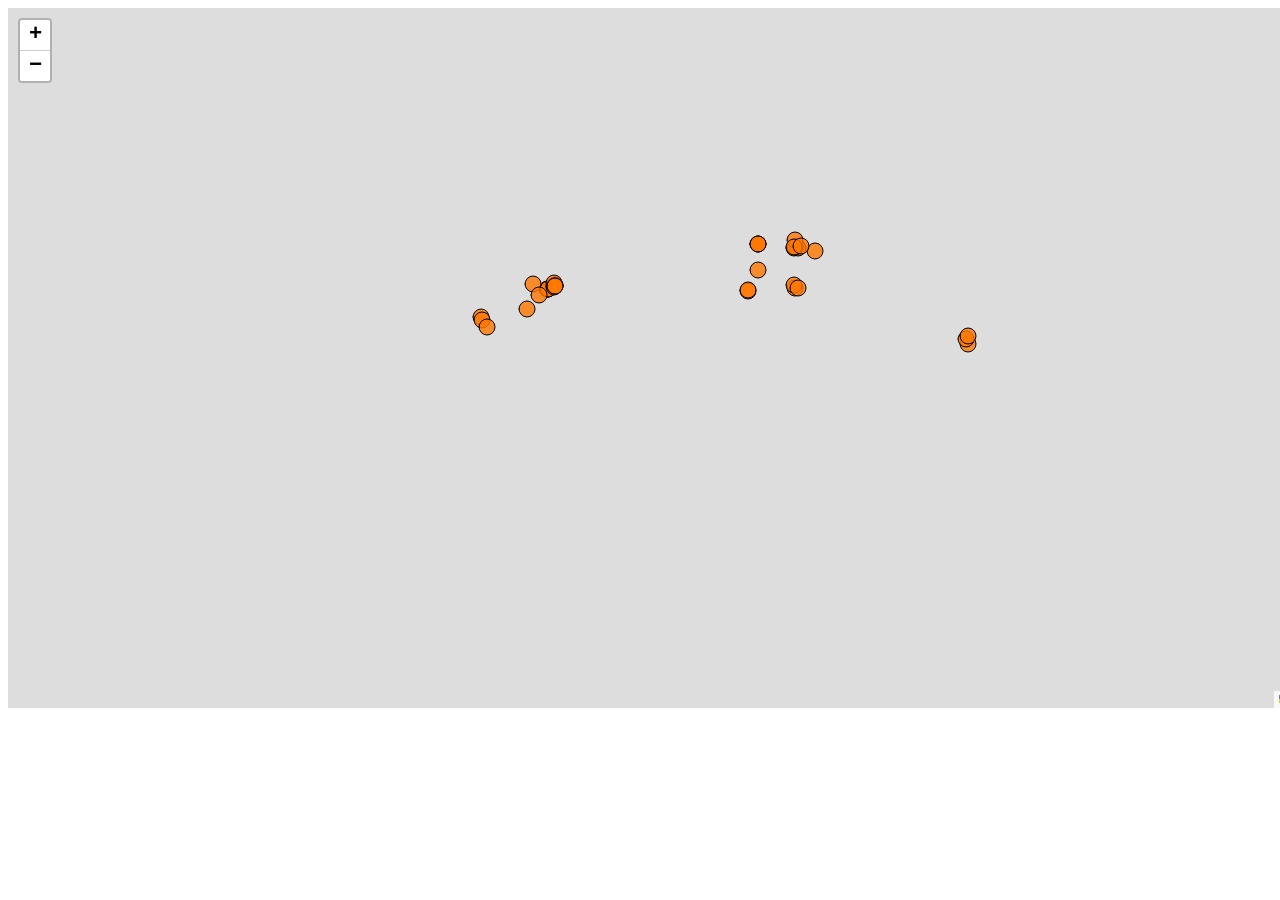
==== Unit-2-main/boilerplate/index.html @ 7f36823e "Initial commit" ====
<!DOCTYPE html>
<html lang="en">

<head>
    <link rel="stylesheet" href="lib/leaflet.css">
    <link rel="stylesheet" href="css/style.css">

</head>

<body>
    <div id="map">
    </div>
    <script type="text/javascript" src="lib/leaflet.js"></script>
    <script type="text/javascript" src="js/main.js"></script>
</body>

</html>
---- Unit-2-main/boilerplate/lib/leaflet.css ----
/* required styles */

.leaflet-pane,
.leaflet-tile,
.leaflet-marker-icon,
.leaflet-marker-shadow,
.leaflet-tile-container,
.leaflet-pane > svg,
.leaflet-pane > canvas,
.leaflet-zoom-box,
.leaflet-image-layer,
.leaflet-layer {
	position: absolute;
	left: 0;
	top: 0;
	}
.leaflet-container {
	overflow: hidden;
	}
.leaflet-tile,
.leaflet-marker-icon,
.leaflet-marker-shadow {
	-webkit-user-select: none;
	   -moz-user-select: none;
	        user-select: none;
	  -webkit-user-drag: none;
	}
/* Prevents IE11 from highlighting tiles in blue */
.leaflet-tile::selection {
	background: transparent;
}
/* Safari renders non-retina tile on retina better with this, but Chrome is worse */
.leaflet-safari .leaflet-tile {
	image-rendering: -webkit-optimize-contrast;
	}
/* hack that prevents hw layers "stretching" when loading new tiles */
.leaflet-safari .leaflet-tile-container {
	width: 1600px;
	height: 1600px;
	-webkit-transform-origin: 0 0;
	}
.leaflet-marker-icon,
.leaflet-marker-shadow {
	display: block;
	}
/* .leaflet-container svg: reset svg max-width decleration shipped in Joomla! (joomla.org) 3.x */
/* .leaflet-container img: map is broken in FF if you have max-width: 100% on tiles */
.leaflet-container .leaflet-overlay-pane svg {
	max-width: none !important;
	max-height: none !important;
	}
.leaflet-container .leaflet-marker-pane img,
.leaflet-container .leaflet-shadow-pane img,
.leaflet-container .leaflet-tile-pane img,
.leaflet-container img.leaflet-image-layer,
.leaflet-container .leaflet-tile {
	max-width: none !important;
	max-height: none !important;
	width: auto;
	padding: 0;
	}

.leaflet-container.leaflet-touch-zoom {
	-ms-touch-action: pan-x pan-y;
	touch-action: pan-x pan-y;
	}
.leaflet-container.leaflet-touch-drag {
	-ms-touch-action: pinch-zoom;
	/* Fallback for FF which doesn't support pinch-zoom */
	touch-action: none;
	touch-action: pinch-zoom;
}
.leaflet-container.leaflet-touch-drag.leaflet-touch-zoom {
	-ms-touch-action: none;
	touch-action: none;
}
.leaflet-container {
	-webkit-tap-highlight-color: transparent;
}
.leaflet-container a {
	-webkit-tap-highlight-color: rgba(51, 181, 229, 0.4);
}
.leaflet-tile {
	filter: inherit;
	visibility: hidden;
	}
.leaflet-tile-loaded {
	visibility: inherit;
	}
.leaflet-zoom-box {
	width: 0;
	height: 0;
	-moz-box-sizing: border-box;
	     box-sizing: border-box;
	z-index: 800;
	}
/* workaround for https://bugzilla.mozilla.org/show_bug.cgi?id=888319 */
.leaflet-overlay-pane svg {
	-moz-user-select: none;
	}

.leaflet-pane         { z-index: 400; }

.leaflet-tile-pane    { z-index: 200; }
.leaflet-overlay-pane { z-index: 400; }
.leaflet-shadow-pane  { z-index: 500; }
.leaflet-marker-pane  { z-index: 600; }
.leaflet-tooltip-pane   { z-index: 650; }
.leaflet-popup-pane   { z-index: 700; }

.leaflet-map-pane canvas { z-index: 100; }
.leaflet-map-pane svg    { z-index: 200; }

.leaflet-vml-shape {
	width: 1px;
	height: 1px;
	}
.lvml {
	behavior: url(#default#VML);
	display: inline-block;
	position: absolute;
	}


/* control positioning */

.leaflet-control {
	position: relative;
	z-index: 800;
	pointer-events: visiblePainted; /* IE 9-10 doesn't have auto */
	pointer-events: auto;
	}
.leaflet-top,
.leaflet-bottom {
	position: absolute;
	z-index: 1000;
	pointer-events: none;
	}
.leaflet-top {
	top: 0;
	}
.leaflet-right {
	right: 0;
	}
.leaflet-bottom {
	bottom: 0;
	}
.leaflet-left {
	left: 0;
	}
.leaflet-control {
	float: left;
	clear: both;
	}
.leaflet-right .leaflet-control {
	float: right;
	}
.leaflet-top .leaflet-control {
	margin-top: 10px;
	}
.leaflet-bottom .leaflet-control {
	margin-bottom: 10px;
	}
.leaflet-left .leaflet-control {
	margin-left: 10px;
	}
.leaflet-right .leaflet-control {
	margin-right: 10px;
	}


/* zoom and fade animations */

.leaflet-fade-anim .leaflet-popup {
	opacity: 0;
	-webkit-transition: opacity 0.2s linear;
	   -moz-transition: opacity 0.2s linear;
	        transition: opacity 0.2s linear;
	}
.leaflet-fade-anim .leaflet-map-pane .leaflet-popup {
	opacity: 1;
	}
.leaflet-zoom-animated {
	-webkit-transform-origin: 0 0;
	    -ms-transform-origin: 0 0;
	        transform-origin: 0 0;
	}
svg.leaflet-zoom-animated {
	will-change: transform;
}

.leaflet-zoom-anim .leaflet-zoom-animated {
	-webkit-transition: -webkit-transform 0.25s cubic-bezier(0,0,0.25,1);
	   -moz-transition:    -moz-transform 0.25s cubic-bezier(0,0,0.25,1);
	        transition:         transform 0.25s cubic-bezier(0,0,0.25,1);
	}
.leaflet-zoom-anim .leaflet-tile,
.leaflet-pan-anim .leaflet-tile {
	-webkit-transition: none;
	   -moz-transition: none;
	        transition: none;
	}

.leaflet-zoom-anim .leaflet-zoom-hide {
	visibility: hidden;
	}


/* cursors */

.leaflet-interactive {
	cursor: pointer;
	}
.leaflet-grab {
	cursor: -webkit-grab;
	cursor:    -moz-grab;
	cursor:         grab;
	}
.leaflet-crosshair,
.leaflet-crosshair .leaflet-interactive {
	cursor: crosshair;
	}
.leaflet-popup-pane,
.leaflet-control {
	cursor: auto;
	}
.leaflet-dragging .leaflet-grab,
.leaflet-dragging .leaflet-grab .leaflet-interactive,
.leaflet-dragging .leaflet-marker-draggable {
	cursor: move;
	cursor: -webkit-grabbing;
	cursor:    -moz-grabbing;
	cursor:         grabbing;
	}

/* marker & overlays interactivity */
.leaflet-marker-icon,
.leaflet-marker-shadow,
.leaflet-image-layer,
.leaflet-pane > svg path,
.leaflet-tile-container {
	pointer-events: none;
	}

.leaflet-marker-icon.leaflet-interactive,
.leaflet-image-layer.leaflet-interactive,
.leaflet-pane > svg path.leaflet-interactive,
svg.leaflet-image-layer.leaflet-interactive path {
	pointer-events: visiblePainted; /* IE 9-10 doesn't have auto */
	pointer-events: auto;
	}

/* visual tweaks */

.leaflet-container {
	background: #ddd;
	outline-offset: 1px;
	}
.leaflet-container a {
	color: #0078A8;
	}
.leaflet-zoom-box {
	border: 2px dotted #38f;
	background: rgba(255,255,255,0.5);
	}


/* general typography */
.leaflet-container {
	font-family: "Helvetica Neue", Arial, Helvetica, sans-serif;
	font-size: 12px;
	font-size: 0.75rem;
	line-height: 1.5;
	}


/* general toolbar styles */

.leaflet-bar {
	box-shadow: 0 1px 5px rgba(0,0,0,0.65);
	border-radius: 4px;
	}
.leaflet-bar a {
	background-color: #fff;
	border-bottom: 1px solid #ccc;
	width: 26px;
	height: 26px;
	line-height: 26px;
	display: block;
	text-align: center;
	text-decoration: none;
	color: black;
	}
.leaflet-bar a,
.leaflet-control-layers-toggle {
	background-position: 50% 50%;
	background-repeat: no-repeat;
	display: block;
	}
.leaflet-bar a:hover,
.leaflet-bar a:focus {
	background-color: #f4f4f4;
	}
.leaflet-bar a:first-child {
	border-top-left-radius: 4px;
	border-top-right-radius: 4px;
	}
.leaflet-bar a:last-child {
	border-bottom-left-radius: 4px;
	border-bottom-right-radius: 4px;
	border-bottom: none;
	}
.leaflet-bar a.leaflet-disabled {
	cursor: default;
	background-color: #f4f4f4;
	color: #bbb;
	}

.leaflet-touch .leaflet-bar a {
	width: 30px;
	height: 30px;
	line-height: 30px;
	}
.leaflet-touch .leaflet-bar a:first-child {
	border-top-left-radius: 2px;
	border-top-right-radius: 2px;
	}
.leaflet-touch .leaflet-bar a:last-child {
	border-bottom-left-radius: 2px;
	border-bottom-right-radius: 2px;
	}

/* zoom control */

.leaflet-control-zoom-in,
.leaflet-control-zoom-out {
	font: bold 18px 'Lucida Console', Monaco, monospace;
	text-indent: 1px;
	}

.leaflet-touch .leaflet-control-zoom-in, .leaflet-touch .leaflet-control-zoom-out  {
	font-size: 22px;
	}


/* layers control */

.leaflet-control-layers {
	box-shadow: 0 1px 5px rgba(0,0,0,0.4);
	background: #fff;
	border-radius: 5px;
	}
.leaflet-control-layers-toggle {
	background-image: url(images/layers.png);
	width: 36px;
	height: 36px;
	}
.leaflet-retina .leaflet-control-layers-toggle {
	background-image: url(images/layers-2x.png);
	background-size: 26px 26px;
	}
.leaflet-touch .leaflet-control-layers-toggle {
	width: 44px;
	height: 44px;
	}
.leaflet-control-layers .leaflet-control-layers-list,
.leaflet-control-layers-expanded .leaflet-control-layers-toggle {
	display: none;
	}
.leaflet-control-layers-expanded .leaflet-control-layers-list {
	display: block;
	position: relative;
	}
.leaflet-control-layers-expanded {
	padding: 6px 10px 6px 6px;
	color: #333;
	background: #fff;
	}
.leaflet-control-layers-scrollbar {
	overflow-y: scroll;
	overflow-x: hidden;
	padding-right: 5px;
	}
.leaflet-control-layers-selector {
	margin-top: 2px;
	position: relative;
	top: 1px;
	}
.leaflet-control-layers label {
	display: block;
	font-size: 13px;
	font-size: 1.08333em;
	}
.leaflet-control-layers-separator {
	height: 0;
	border-top: 1px solid #ddd;
	margin: 5px -10px 5px -6px;
	}

/* Default icon URLs */
.leaflet-default-icon-path { /* used only in path-guessing heuristic, see L.Icon.Default */
	background-image: url(images/marker-icon.png);
	}


/* attribution and scale controls */

.leaflet-container .leaflet-control-attribution {
	background: #fff;
	background: rgba(255, 255, 255, 0.8);
	margin: 0;
	}
.leaflet-control-attribution,
.leaflet-control-scale-line {
	padding: 0 5px;
	color: #333;
	line-height: 1.4;
	}
.leaflet-control-attribution a {
	text-decoration: none;
	}
.leaflet-control-attribution a:hover,
.leaflet-control-attribution a:focus {
	text-decoration: underline;
	}
.leaflet-attribution-flag {
	display: inline !important;
	vertical-align: baseline !important;
	width: 1em;
	height: 0.6669em;
	}
.leaflet-left .leaflet-control-scale {
	margin-left: 5px;
	}
.leaflet-bottom .leaflet-control-scale {
	margin-bottom: 5px;
	}
.leaflet-control-scale-line {
	border: 2px solid #777;
	border-top: none;
	line-height: 1.1;
	padding: 2px 5px 1px;
	white-space: nowrap;
	-moz-box-sizing: border-box;
	     box-sizing: border-box;
	background: rgba(255, 255, 255, 0.8);
	text-shadow: 1px 1px #fff;
	}
.leaflet-control-scale-line:not(:first-child) {
	border-top: 2px solid #777;
	border-bottom: none;
	margin-top: -2px;
	}
.leaflet-control-scale-line:not(:first-child):not(:last-child) {
	border-bottom: 2px solid #777;
	}

.leaflet-touch .leaflet-control-attribution,
.leaflet-touch .leaflet-control-layers,
.leaflet-touch .leaflet-bar {
	box-shadow: none;
	}
.leaflet-touch .leaflet-control-layers,
.leaflet-touch .leaflet-bar {
	border: 2px solid rgba(0,0,0,0.2);
	background-clip: padding-box;
	}


/* popup */

.leaflet-popup {
	position: absolute;
	text-align: center;
	margin-bottom: 20px;
	}
.leaflet-popup-content-wrapper {
	padding: 1px;
	text-align: left;
	border-radius: 12px;
	}
.leaflet-popup-content {
	margin: 13px 24px 13px 20px;
	line-height: 1.3;
	font-size: 13px;
	font-size: 1.08333em;
	min-height: 1px;
	}
.leaflet-popup-content p {
	margin: 17px 0;
	margin: 1.3em 0;
	}
.leaflet-popup-tip-container {
	width: 40px;
	height: 20px;
	position: absolute;
	left: 50%;
	margin-top: -1px;
	margin-left: -20px;
	overflow: hidden;
	pointer-events: none;
	}
.leaflet-popup-tip {
	width: 17px;
	height: 17px;
	padding: 1px;

	margin: -10px auto 0;
	pointer-events: auto;

	-webkit-transform: rotate(45deg);
	   -moz-transform: rotate(45deg);
	    -ms-transform: rotate(45deg);
	        transform: rotate(45deg);
	}
.leaflet-popup-content-wrapper,
.leaflet-popup-tip {
	background: white;
	color: #333;
	box-shadow: 0 3px 14px rgba(0,0,0,0.4);
	}
.leaflet-container a.leaflet-popup-close-button {
	position: absolute;
	top: 0;
	right: 0;
	border: none;
	text-align: center;
	width: 24px;
	height: 24px;
	font: 16px/24px Tahoma, Verdana, sans-serif;
	color: #757575;
	text-decoration: none;
	background: transparent;
	}
.leaflet-container a.leaflet-popup-close-button:hover,
.leaflet-container a.leaflet-popup-close-button:focus {
	color: #585858;
	}
.leaflet-popup-scrolled {
	overflow: auto;
	}

.leaflet-oldie .leaflet-popup-content-wrapper {
	-ms-zoom: 1;
	}
.leaflet-oldie .leaflet-popup-tip {
	width: 24px;
	margin: 0 auto;

	-ms-filter: "progid:DXImageTransform.Microsoft.Matrix(M11=0.70710678, M12=0.70710678, M21=-0.70710678, M22=0.70710678)";
	filter: progid:DXImageTransform.Microsoft.Matrix(M11=0.70710678, M12=0.70710678, M21=-0.70710678, M22=0.70710678);
	}

.leaflet-oldie .leaflet-control-zoom,
.leaflet-oldie .leaflet-control-layers,
.leaflet-oldie .leaflet-popup-content-wrapper,
.leaflet-oldie .leaflet-popup-tip {
	border: 1px solid #999;
	}


/* div icon */

.leaflet-div-icon {
	background: #fff;
	border: 1px solid #666;
	}


/* Tooltip */
/* Base styles for the element that has a tooltip */
.leaflet-tooltip {
	position: absolute;
	padding: 6px;
	background-color: #fff;
	border: 1px solid #fff;
	border-radius: 3px;
	color: #222;
	white-space: nowrap;
	-webkit-user-select: none;
	-moz-user-select: none;
	-ms-user-select: none;
	user-select: none;
	pointer-events: none;
	box-shadow: 0 1px 3px rgba(0,0,0,0.4);
	}
.leaflet-tooltip.leaflet-interactive {
	cursor: pointer;
	pointer-events: auto;
	}
.leaflet-tooltip-top:before,
.leaflet-tooltip-bottom:before,
.leaflet-tooltip-left:before,
.leaflet-tooltip-right:before {
	position: absolute;
	pointer-events: none;
	border: 6px solid transparent;
	background: transparent;
	content: "";
	}

/* Directions */

.leaflet-tooltip-bottom {
	margin-top: 6px;
}
.leaflet-tooltip-top {
	margin-top: -6px;
}
.leaflet-tooltip-bottom:before,
.leaflet-tooltip-top:before {
	left: 50%;
	margin-left: -6px;
	}
.leaflet-tooltip-top:before {
	bottom: 0;
	margin-bottom: -12px;
	border-top-color: #fff;
	}
.leaflet-tooltip-bottom:before {
	top: 0;
	margin-top: -12px;
	margin-left: -6px;
	border-bottom-color: #fff;
	}
.leaflet-tooltip-left {
	margin-left: -6px;
}
.leaflet-tooltip-right {
	margin-left: 6px;
}
.leaflet-tooltip-left:before,
.leaflet-tooltip-right:before {
	top: 50%;
	margin-top: -6px;
	}
.leaflet-tooltip-left:before {
	right: 0;
	margin-right: -12px;
	border-left-color: #fff;
	}
.leaflet-tooltip-right:before {
	left: 0;
	margin-left: -12px;
	border-right-color: #fff;
	}

/* Printing */
	
@media print {
	/* Prevent printers from removing background-images of controls. */
	.leaflet-control {
		-webkit-print-color-adjust: exact;
		print-color-adjust: exact;
		}
	}
---- Unit-2-main/boilerplate/css/style.css ----
#map { height: 700px;
width: 1500px; 
}
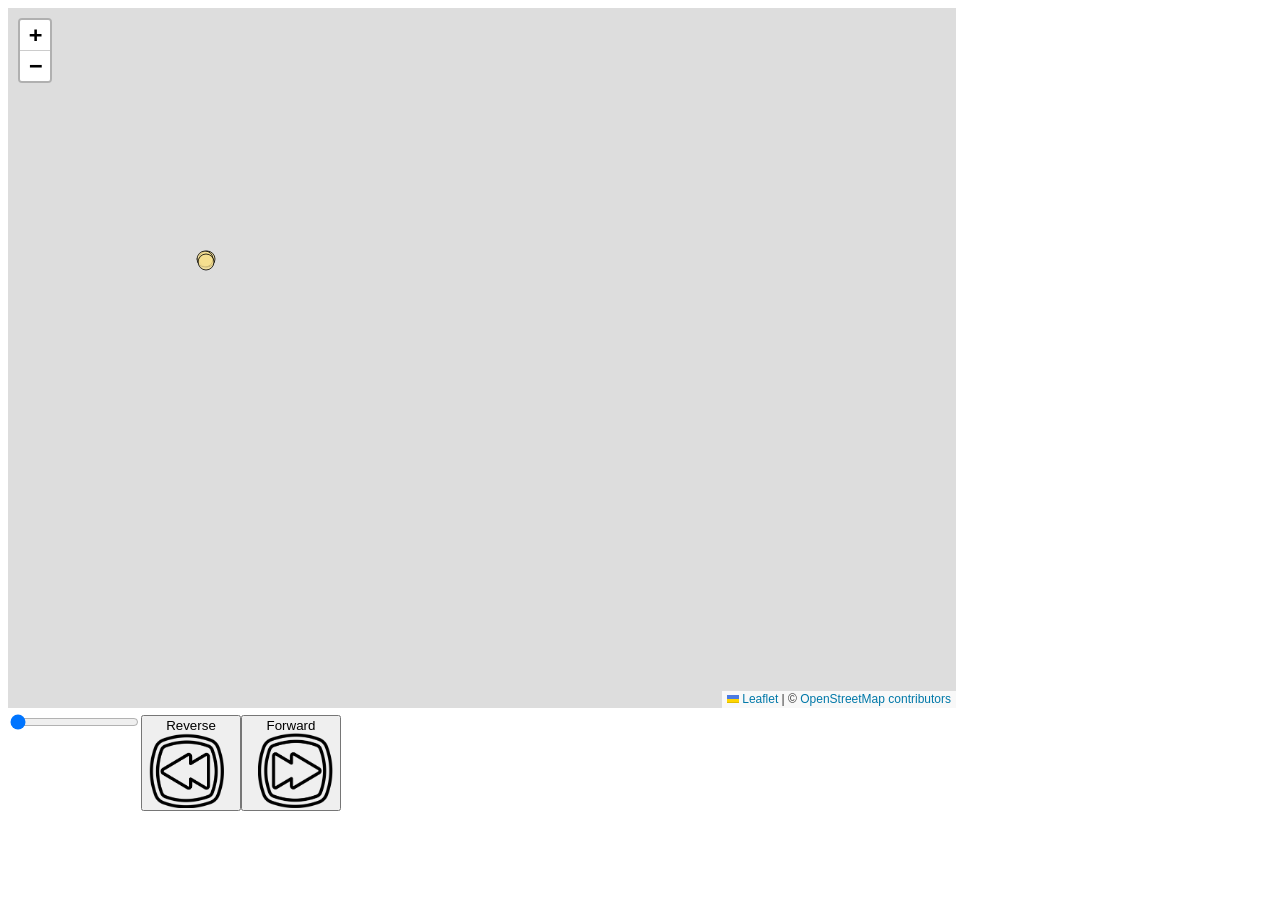
==== commit bdd362e2: "added squence that doesnt work and slider and data" ====
--- a/Unit-2-main/boilerplate/index.html
+++ b/Unit-2-main/boilerplate/index.html
@@ -8,10 +8,11 @@
 </head>
 
 <body>
-    <div id="map">
-    </div>
+    <div id="map"></div>
+    <div id="panel"></div>
     <script type="text/javascript" src="lib/leaflet.js"></script>
     <script type="text/javascript" src="js/main.js"></script>
 </body>
 
-</html>+</html>
+
--- a/Unit-2-main/boilerplate/css/style.css
+++ b/Unit-2-main/boilerplate/css/style.css
@@ -1,5 +1,33 @@
-#map { height: 700px;
-width: 1500px; 
+#map {    
+    height: 700px;    
+    width: 75%;
+    display: inline-block;
+    };
+
+    #panel {    
+        width: 20%;    
+        padding: 20px;
+        display: inline-block;
+        vertical-align: top;
+        text-align: center;
+        line-height: 42px;
+    };
+    .range-slider{
+        width: 75%
+    }
+.step{
+    width: 100px;
+    
+}
+.step img {
+    width: 75px;
+   
+}
+#reverse-img {
+    float: left;
 }
 
+#forward-img {
+    float: right;
+}
     
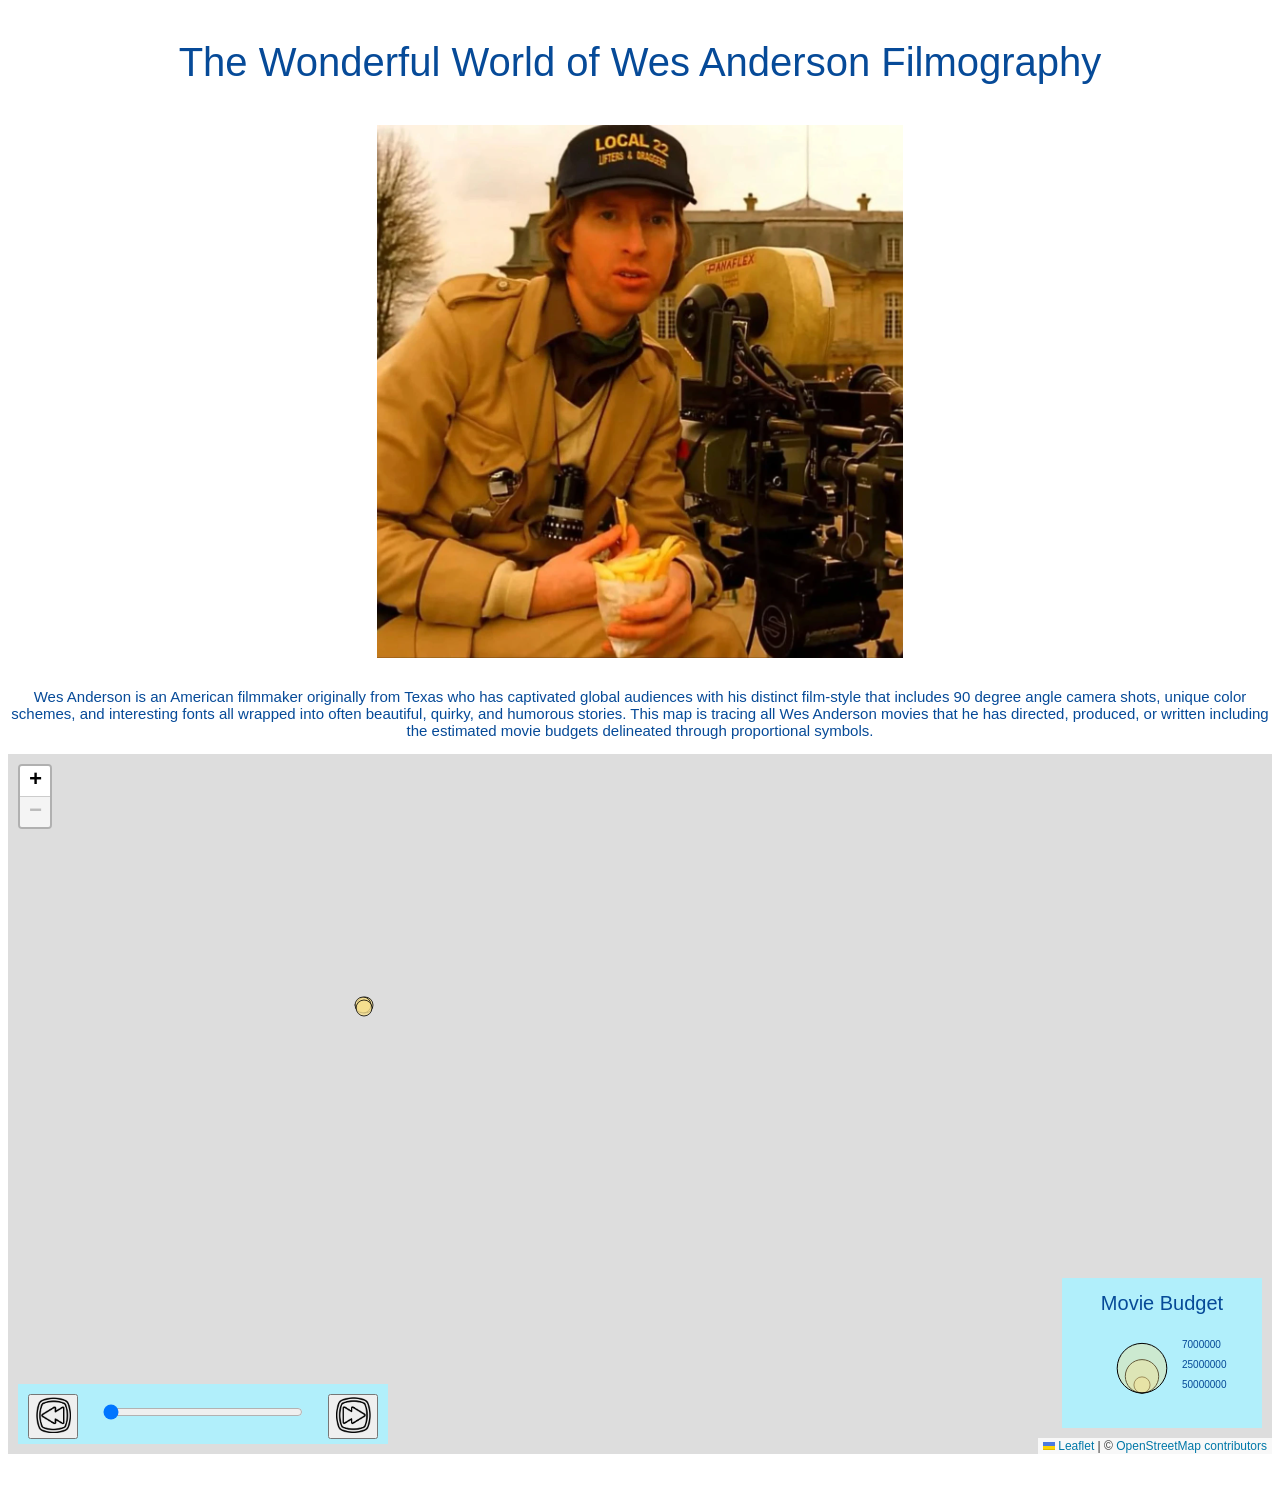
==== commit d2ebaa8c: "final adjustments added legend, title, picture, and made final adjustments" ====
--- a/Unit-2-main/boilerplate/index.html
+++ b/Unit-2-main/boilerplate/index.html
@@ -8,11 +8,28 @@
 </head>
 
 <body>
+    
+    <h1>
+        <div class="title-style">
+            <p>The Wonderful World of Wes Anderson Filmography</p>
+           <div class="col-md-4"> <img src="img/titleimg.png" alt="attribution: https://i-d.vice.com/it/article/qjbjem/wes-anderson-nuovo-film-netflix"></div>
+    </h1>
+    <p>
+        <div class="paragraph-style">
+        <div class="col-md-4"></div>
+        Wes Anderson is an American filmmaker originally from Texas who has captivated global audiences with
+        his distinct film-style that includes 90 degree angle camera shots, unique color schemes, and interesting
+        fonts all wrapped into often beautiful, quirky, and humorous stories. This map is tracing all Wes
+        Anderson movies that he has directed, produced, or written including the estimated movie budgets
+        delineated through proportional symbols.</p>
+
     <div id="map"></div>
     <div id="panel"></div>
+    <div id="control-legend"></div>
     <script type="text/javascript" src="lib/leaflet.js"></script>
     <script type="text/javascript" src="js/main.js"></script>
+
+    
 </body>
 
-</html>
-
+</html>
--- a/Unit-2-main/boilerplate/css/style.css
+++ b/Unit-2-main/boilerplate/css/style.css
@@ -1,33 +1,88 @@
-#map {    
-    height: 700px;    
-    width: 75%;
+#map {
+    height: 700px;
+    width: 100%;
     display: inline-block;
-    };
+}
 
-    #panel {    
-        width: 20%;    
-        padding: 20px;
-        display: inline-block;
-        vertical-align: top;
-        text-align: center;
-        line-height: 42px;
-    };
-    .range-slider{
-        width: 75%
-    }
-.step{
-    width: 100px;
-    
+#panel {
+    width: 20%;
+    padding: 20px;
+    display: inline-block;
+    vertical-align: top;
+    text-align: center;
+    line-height: 42px;
 }
+
+.sequence-control-container {
+    width: 350px;
+    height: 40px;
+    background-color: #b1effb;
+    padding: 10px;
+    line-height: 45px;
+    text-align: center;
+    border: #f471c0 3px;
+
+}
+
+.legend-text {
+    color: rgb(6, 74, 152);
+    font-size: 20px;
+    text-align: right;
+    font-family: "Trebuchet MS", Helvetica, sans-serif;
+    font-weight: 100;
+    text-align: center;
+}
+.title-style{
+    color: rgb(6, 74, 152);
+    font-size: 40px;
+    font-family: "Trebuchet MS", Helvetica, sans-serif;
+    font-weight: 100;
+    text-align: center;
+}
+
+.control-legend {
+    width: 200px;
+    height: 150px;
+    background-color: #b1effb;
+    border: #f471c0 3px;
+    display: inline-block;
+    vertical-align: top;
+    line-height: 10px;
+    font-size: 10px;
+    text-align: right;
+    font-family: "Trebuchet MS", Helvetica, sans-serif;
+    font-weight: 100;
+    color: rgb(6, 74, 152);
+}
+.legend-text-nums{
+    fill:rgb(6, 74, 152);;
+}
+.paragraph-style {
+    color: rgb(6, 74, 152);
+    font-size: 15px;
+    font-family: "Trebuchet MS", Helvetica, sans-serif;
+    font-weight: 100;
+    text-align: center
+}
+
+.range-slider {
+    width: 200px;
+}
+
+.step {
+    width: 50px;
+
+}
+
 .step img {
-    width: 75px;
-   
+    width: 35px;
+
 }
-#reverse-img {
+
+#reverse {
     float: left;
 }
 
-#forward-img {
+#forward {
     float: right;
-}
-    +}
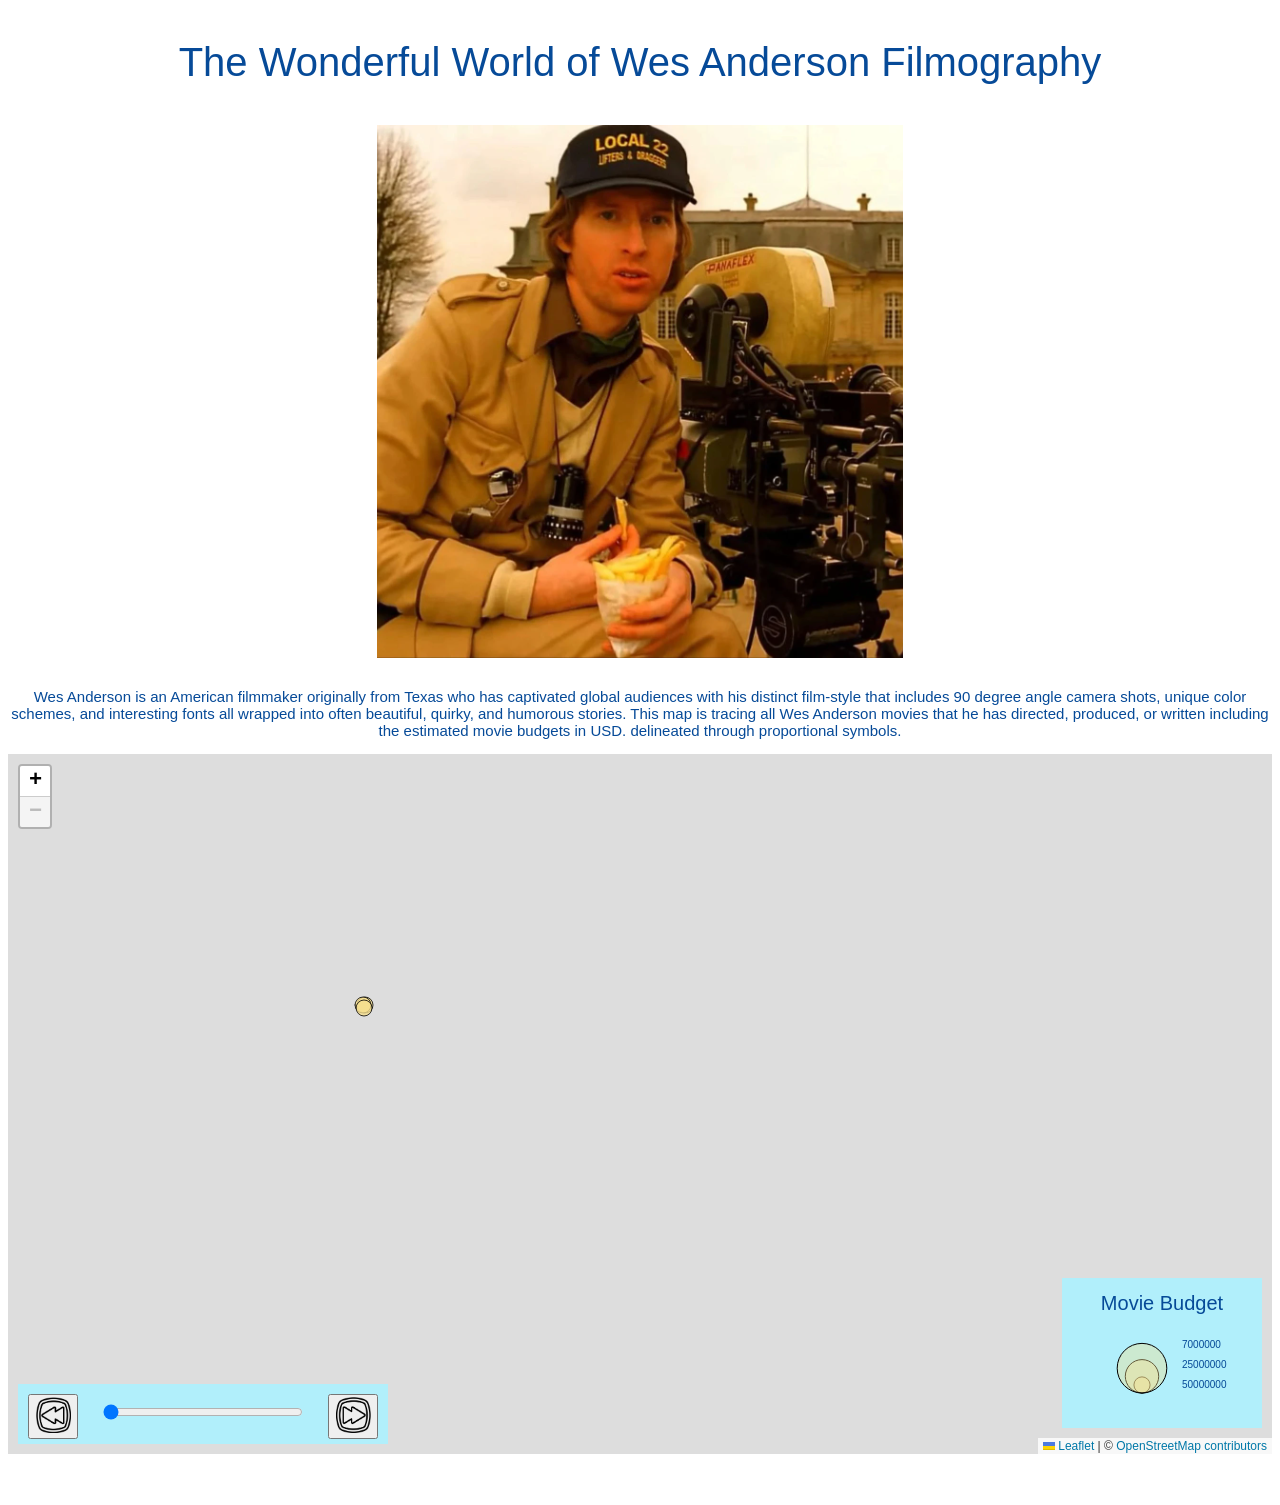
==== commit 1862b580: "final edit" ====
--- a/Unit-2-main/boilerplate/index.html
+++ b/Unit-2-main/boilerplate/index.html
@@ -12,15 +12,15 @@
     <h1>
         <div class="title-style">
             <p>The Wonderful World of Wes Anderson Filmography</p>
-           <div class="col-md-4"> <img src="img/titleimg.png" alt="attribution: https://i-d.vice.com/it/article/qjbjem/wes-anderson-nuovo-film-netflix"></div>
+         <img src="img/titleimg.png" alt="attribution: https://i-d.vice.com/it/article/qjbjem/wes-anderson-nuovo-film-netflix"></div>
     </h1>
     <p>
         <div class="paragraph-style">
-        <div class="col-md-4"></div>
+       
         Wes Anderson is an American filmmaker originally from Texas who has captivated global audiences with
         his distinct film-style that includes 90 degree angle camera shots, unique color schemes, and interesting
         fonts all wrapped into often beautiful, quirky, and humorous stories. This map is tracing all Wes
-        Anderson movies that he has directed, produced, or written including the estimated movie budgets
+        Anderson movies that he has directed, produced, or written including the estimated movie budgets in USD.
         delineated through proportional symbols.</p>
 
     <div id="map"></div>
--- a/Unit-2-main/boilerplate/css/style.css
+++ b/Unit-2-main/boilerplate/css/style.css
@@ -65,6 +65,8 @@
     text-align: center
 }
 
+
+
 .range-slider {
     width: 200px;
 }
